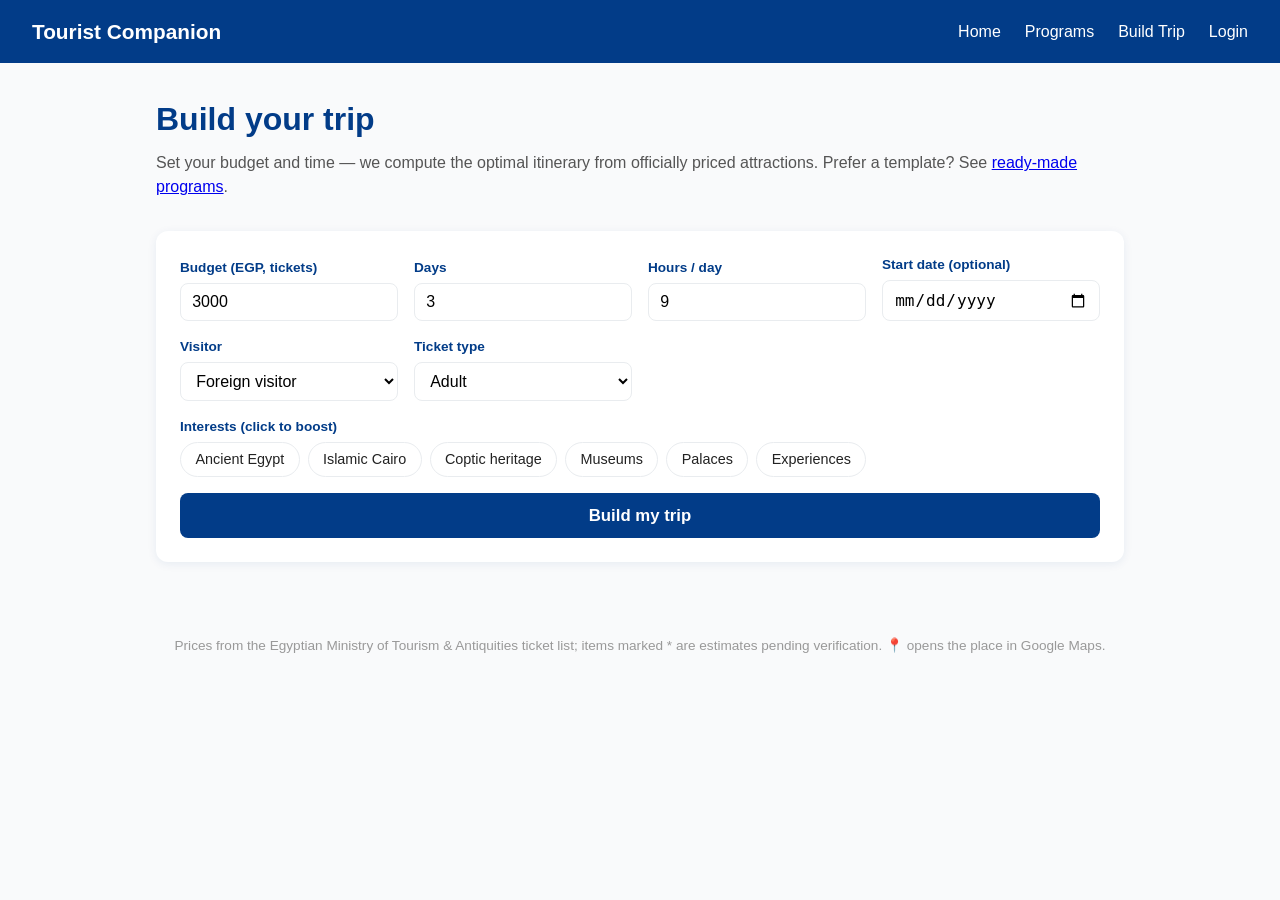
==== website/Gradtouristcompanion/build.html @ 1f7d95cb "Add maps links, lock/remove, dates, export, sharing, currency Planner: lock must-sees and exclude pl" ====
<!DOCTYPE html>
<html lang="en">
<head>
  <meta charset="UTF-8" />
  <meta name="viewport" content="width=device-width, initial-scale=1.0" />
  <title>Build Your Trip — Tourist Companion</title>
  <link rel="icon" href="favicon.png" />
  <link rel="stylesheet" href="css/app.css" />
</head>
<body>
  <header class="app-header">
    <div class="logo">Tourist Companion</div>
    <nav id="nav"></nav>
  </header>

  <main>
    <h1>Build your trip</h1>
    <p class="subtitle">Set your budget and time — we compute the optimal itinerary
      from officially priced attractions. Prefer a template?
      See <a href="programs.html">ready-made programs</a>.</p>

    <form id="plan-form" class="card grid">
      <div>
        <label for="budget">Budget (EGP, tickets)</label>
        <input id="budget" type="number" min="1" value="3000" required />
      </div>
      <div>
        <label for="days">Days</label>
        <input id="days" type="number" min="1" max="14" value="3" required />
      </div>
      <div>
        <label for="hours">Hours / day</label>
        <input id="hours" type="number" min="2" max="16" step="0.5" value="9" required />
      </div>
      <div>
        <label for="start-date">Start date (optional)</label>
        <input id="start-date" type="date" />
      </div>
      <div>
        <label for="tier">Visitor</label>
        <select id="tier">
          <option value="foreign">Foreign visitor</option>
          <option value="egyptian">Egyptian</option>
        </select>
      </div>
      <div>
        <label for="student">Ticket type</label>
        <select id="student">
          <option value="">Adult</option>
          <option value="1">Student</option>
        </select>
      </div>
      <div style="grid-column: 1 / -1;">
        <label>Interests (click to boost)</label>
        <div class="chips" id="chips">
          <span class="chip" data-cat="ancient">Ancient Egypt</span>
          <span class="chip" data-cat="islamic">Islamic Cairo</span>
          <span class="chip" data-cat="coptic">Coptic heritage</span>
          <span class="chip" data-cat="museum">Museums</span>
          <span class="chip" data-cat="palace">Palaces</span>
          <span class="chip" data-cat="experience">Experiences</span>
        </div>
      </div>
      <button type="submit" class="btn full">Build my trip</button>
    </form>

    <div class="constraint-chips" id="constraints"></div>
    <div id="status"></div>
    <div id="result"></div>
  </main>

  <footer class="app-footer">Prices from the Egyptian Ministry of Tourism &amp; Antiquities
    ticket list; items marked * are estimates pending verification.
    📍 opens the place in Google Maps.</footer>

  <script src="js/auth.js"></script>
  <script src="js/itinerary.js"></script>
  <script>
    let me = null;
    let lastPlan = null;
    let lastParams = null;
    let presetCities = null;
    let presetName = null;
    const lockedIds = new Set();
    const excluded = new Map();  // id -> display name

    const $ = id => document.getElementById(id);

    renderAuthNav('nav').then(u => { me = u; });

    $('chips').addEventListener('click', e => {
      if (e.target.classList.contains('chip')) e.target.classList.toggle('on');
    });

    // deep link support: build.html?preset=<id> (from Programs / homepage)
    (async () => {
      const wanted = new URLSearchParams(location.search).get('preset');
      if (!wanted) return;
      const presets = await (await fetch('/api/presets')).json();
      const preset = presets.find(p => p.id === wanted);
      if (!preset) return;
      const p = preset.params;
      presetCities = p.cities || null;
      presetName = preset.name;
      $('budget').value = p.budget;
      $('days').value = p.days;
      $('hours').value = p.hours_per_day;
      $('tier').value = p.tier;
      $('student').value = p.student ? '1' : '';
      document.querySelectorAll('#chips .chip').forEach(c =>
        c.classList.toggle('on', !!(p.preferences && p.preferences[c.dataset.cat])));
      buildTrip();
    })();

    // --- planning ----------------------------------------------------------
    $('plan-form').addEventListener('submit', e => { e.preventDefault(); buildTrip(); });

    async function buildTrip() {
      const status = $('status');
      status.className = '';
      status.textContent = 'Computing your optimal itinerary…';

      const preferences = {};
      document.querySelectorAll('#chips .chip.on').forEach(c => preferences[c.dataset.cat] = 2);

      lastParams = {
        budget: +$('budget').value,
        days: +$('days').value,
        hours_per_day: +$('hours').value,
        tier: $('tier').value,
        student: !!$('student').value,
        preferences: Object.keys(preferences).length ? preferences : null,
        cities: presetCities,
        locked: lockedIds.size ? [...lockedIds] : null,
        excluded: excluded.size ? [...excluded.keys()] : null,
        start_date: $('start-date').value || null,
      };

      try {
        const res = await fetch('/api/plan', {
          method: 'POST',
          headers: { 'Content-Type': 'application/json' },
          body: JSON.stringify(lastParams),
        });
        if (!res.ok) {
          const err = await res.json().catch(() => ({}));
          throw new Error(typeof err.detail === 'string' ? err.detail
            : `Request failed (${res.status})`);
        }
        lastPlan = await res.json();
        render();
        status.textContent = '';
      } catch (err) {
        status.className = 'error';
        status.textContent = err.message;
      }
    }

    function render() {
      const plan = lastPlan;
      const saveUi = me
        ? '<button class="btn secondary" onclick="saveTrip()">Save this trip</button>'
        : '<a href="Login.html" style="color:#fff;text-decoration:underline;">Log in to save</a>';
      $('result').innerHTML = `
        <div class="summary">
          <div><b>${plan.total_places}</b> places</div>
          <div><b><span data-egp="${plan.total_cost}">${Currency.fmt(plan.total_cost)}</span></b>
            of <span data-egp="${plan.params.budget}">${Currency.fmt(plan.params.budget)}</span> budget</div>
          <div><b>${plan.days.length}</b> day${plan.days.length > 1 ? 's' : ''}</div>
          <span class="spacer"></span>${saveUi}
        </div>
        <div class="toolbar no-print">
          <button class="btn secondary" onclick="window.print()">Print / PDF</button>
          <button class="btn secondary" onclick="downloadIcs(lastPlan, presetName || 'My Egypt Trip')">
            Add to calendar (.ics)</button>
          <label for="currency" style="margin:0 0 0 auto;">Currency</label>
          <select id="currency">
            <option>EGP</option><option>USD</option><option>EUR</option><option>GBP</option>
          </select>
        </div>
        <div id="days-container"></div>`;
      renderItinerary($('days-container'), plan,
        { interactive: { lockedIds, ns: 'TC' } });
      Currency.init($('currency'));
      renderConstraints();
    }

    function renderConstraints() {
      const bits = [];
      for (const id of lockedIds) {
        bits.push(`<span class="chip on" title="Click to unlock"
          onclick="TC.toggleLock('${id}')">🔒 ${escapeHtml(stopName(id))}</span>`);
      }
      for (const [id, name] of excluded) {
        bits.push(`<span class="chip removed" title="Click to bring back"
          onclick="TC.restore('${id}')">✕ ${escapeHtml(name)}</span>`);
      }
      if (bits.length) {
        bits.push('<a href="#" onclick="TC.reset();return false;">reset all</a>');
      }
      $('constraints').innerHTML = bits.join(' ');
    }

    function stopName(id) {
      for (const d of lastPlan?.days || []) {
        const s = d.stops.find(s => s.id === id);
        if (s) return s.name;
      }
      return id;
    }

    // namespace used by the shared renderer's buttons
    const TC = {
      toggleLock(id) {
        lockedIds.has(id) ? lockedIds.delete(id) : lockedIds.add(id);
        renderItinerary($('days-container'), lastPlan,
          { interactive: { lockedIds, ns: 'TC' } });
        renderConstraints();
      },
      removeStop(id) {
        excluded.set(id, stopName(id));
        lockedIds.delete(id);
        buildTrip();
      },
      restore(id) {
        excluded.delete(id);
        buildTrip();
      },
      reset() {
        excluded.clear();
        lockedIds.clear();
        buildTrip();
      },
    };

    // --- saving ------------------------------------------------------------
    async function saveTrip() {
      if (!lastPlan) return;
      const defaultName = presetName || `${lastParams.days}-day trip (${lastParams.budget} EGP)`;
      const name = prompt('Name this trip:', defaultName);
      if (!name) return;
      const status = $('status');
      try {
        const res = await fetch('/api/trips', {
          method: 'POST',
          headers: { 'Content-Type': 'application/json' },
          body: JSON.stringify({ name, params: lastParams, plan: lastPlan }),
        });
        if (!res.ok) throw new Error('Could not save (are you still logged in?)');
        status.className = 'ok';
        status.innerHTML = 'Trip saved — see <a href="mytrips.html">My Trips</a>.';
      } catch (err) {
        status.className = 'error';
        status.textContent = err.message;
      }
    }
  </script>
</body>
</html>
---- website/Gradtouristcompanion/css/app.css ----
/* Shared styles for the app pages (build, login, my trips). */

:root {
  --color-blue: #023c88;
  --color-accent: #00b3d6;
  --color-gray-light: #f9fafb;
  --color-gray-dark: #e9ecef;
}
* { margin: 0; padding: 0; box-sizing: border-box; }
body {
  font-family: 'Lato', 'Segoe UI', sans-serif;
  background: var(--color-gray-light);
  color: #222;
  line-height: 1.5;
}
header.app-header {
  background: var(--color-blue);
  color: #fff;
  padding: 1rem 2rem;
  display: flex;
  justify-content: space-between;
  align-items: center;
  flex-wrap: wrap;
  gap: .5rem;
}
header.app-header .logo { font-size: 1.3rem; font-weight: 700; }
header.app-header a { color: #fff; text-decoration: none; margin-left: 1.5rem; }
header.app-header a:hover { color: var(--color-accent); }
header.app-header .user { color: var(--color-accent); font-weight: 700; margin-left: 1.5rem; }
main { max-width: 1000px; margin: 2rem auto; padding: 0 1rem; }
h1 { color: var(--color-blue); margin-bottom: .5rem; }
.subtitle { color: #555; margin-bottom: 2rem; }

.card {
  background: #fff;
  border-radius: 12px;
  padding: 1.5rem;
  box-shadow: 0 2px 10px rgba(2, 60, 136, .08);
}
form.grid {
  display: grid;
  grid-template-columns: repeat(auto-fit, minmax(180px, 1fr));
  gap: 1rem;
  align-items: end;
}
label { font-weight: 700; font-size: .85rem; color: var(--color-blue); display: block; margin-bottom: .3rem; }
input, select {
  width: 100%;
  padding: .55rem .7rem;
  border: 1px solid var(--color-gray-dark);
  border-radius: 8px;
  font-size: 1rem;
  background: #fff;
}
.btn {
  background: var(--color-blue);
  color: #fff;
  border: 0;
  border-radius: 8px;
  padding: .8rem 1.4rem;
  font-size: 1.05rem;
  font-weight: 700;
  cursor: pointer;
}
.btn:hover { background: var(--color-accent); }
.btn.secondary { background: #fff; color: var(--color-blue); border: 2px solid var(--color-blue); }
.btn.secondary:hover { border-color: var(--color-accent); color: var(--color-accent); background: #fff; }
.btn.danger { background: #fff; color: #b00020; border: 1px solid #b00020; padding: .4rem .9rem; font-size: .9rem; }
.btn.full { grid-column: 1 / -1; width: 100%; }

.chips { display: flex; flex-wrap: wrap; gap: .5rem; }
.chip {
  border: 1px solid var(--color-gray-dark);
  border-radius: 999px;
  padding: .35rem .9rem;
  cursor: pointer;
  user-select: none;
  font-size: .9rem;
  background: #fff;
  transition: all .15s;
}
.chip.on { background: var(--color-accent); border-color: var(--color-accent); color: #fff; }

.presets { display: grid; grid-template-columns: repeat(auto-fill, minmax(150px, 1fr)); gap: .8rem; margin-bottom: 2rem; }
.preset {
  background: #fff;
  border: 2px solid transparent;
  border-radius: 12px;
  overflow: hidden;
  cursor: pointer;
  box-shadow: 0 2px 10px rgba(2, 60, 136, .08);
  transition: border-color .15s;
}
.preset:hover, .preset.on { border-color: var(--color-accent); }
.preset img { width: 100%; height: 80px; object-fit: cover; display: block; }
.preset .p-name { font-weight: 700; font-size: .85rem; color: var(--color-blue); padding: .5rem .6rem .1rem; }
.preset .p-desc { font-size: .72rem; color: #777; padding: 0 .6rem .6rem; }

#status { margin: 1.2rem 0; color: #555; }
#status.error { color: #b00020; font-weight: 700; }
#status.ok { color: #0a7a2f; font-weight: 700; }

.summary {
  background: var(--color-blue);
  color: #fff;
  border-radius: 12px;
  padding: 1rem 1.5rem;
  margin: 1.5rem 0;
  display: flex;
  gap: 2.5rem;
  flex-wrap: wrap;
  align-items: center;
}
.summary b { display: block; font-size: 1.4rem; }
.summary .spacer { flex: 1; }

.day {
  background: #fff;
  border-radius: 12px;
  box-shadow: 0 2px 10px rgba(2, 60, 136, .08);
  margin-bottom: 1.2rem;
  overflow: hidden;
}
.day-head {
  background: var(--color-gray-dark);
  padding: .7rem 1.2rem;
  font-weight: 700;
  color: var(--color-blue);
  display: flex;
  justify-content: space-between;
  flex-wrap: wrap;
}
.stop {
  display: flex;
  gap: 1rem;
  padding: .7rem 1.2rem;
  border-top: 1px solid var(--color-gray-light);
  align-items: baseline;
}
.stop .time { color: var(--color-accent); font-weight: 700; white-space: nowrap; min-width: 7.5rem; }
.stop .name { flex: 1; }
.stop .meta { color: #777; font-size: .85rem; }
.stop .price { font-weight: 700; white-space: nowrap; }
.warn { color: #b06000; font-size: .85rem; }

.trip-row {
  display: flex;
  gap: 1rem;
  align-items: center;
  padding: 1rem 1.5rem;
  background: #fff;
  border-radius: 12px;
  box-shadow: 0 2px 10px rgba(2, 60, 136, .08);
  margin-bottom: .8rem;
  flex-wrap: wrap;
}
.trip-row .t-name { font-weight: 700; color: var(--color-blue); flex: 1; min-width: 150px; }
.trip-row .t-meta { color: #777; font-size: .9rem; }

.auth-card { max-width: 420px; margin: 3rem auto; }
.tabs { display: flex; margin-bottom: 1.2rem; border-bottom: 2px solid var(--color-gray-dark); }
.tab {
  flex: 1;
  text-align: center;
  padding: .7rem;
  font-weight: 700;
  color: #777;
  cursor: pointer;
  border-bottom: 3px solid transparent;
  margin-bottom: -2px;
}
.tab.on { color: var(--color-blue); border-bottom-color: var(--color-accent); }
.field { margin-bottom: 1rem; }

footer.app-footer { text-align: center; color: #999; padding: 2rem; font-size: .85rem; }

/* --- itinerary extras (maps links, lock/remove, toolbar) --- */
.map-link { text-decoration: none; font-size: .85rem; margin-left: .2rem; }
.day-link { color: var(--color-accent); font-weight: 700; text-decoration: none; margin-left: .6rem; font-size: .9rem; }
.day-link:hover { text-decoration: underline; }
.stop-actions { display: flex; gap: .3rem; align-items: center; }
.icon-btn {
  border: 1px solid var(--color-gray-dark);
  background: #fff;
  border-radius: 6px;
  padding: .15rem .45rem;
  cursor: pointer;
  font-size: .85rem;
  line-height: 1.4;
}
.icon-btn:hover { border-color: var(--color-accent); }
.icon-btn.on { background: var(--color-accent); border-color: var(--color-accent); }

.toolbar {
  display: flex;
  gap: .6rem;
  align-items: center;
  flex-wrap: wrap;
  margin: 1rem 0;
}
.toolbar .btn { padding: .5rem 1rem; font-size: .95rem; }
.toolbar select {
  width: auto;
  padding: .45rem .6rem;
  font-size: .95rem;
}
.constraint-chips { display: flex; gap: .4rem; flex-wrap: wrap; margin: .6rem 0; }
.constraint-chips .chip { cursor: pointer; }
.constraint-chips .chip.removed { text-decoration: line-through; color: #999; }

/* --- programs page --- */
.programs { display: grid; grid-template-columns: repeat(auto-fill, minmax(260px, 1fr)); gap: 1.2rem; }
.program-card {
  background: #fff;
  border-radius: 12px;
  overflow: hidden;
  box-shadow: 0 2px 10px rgba(2, 60, 136, .08);
  display: flex;
  flex-direction: column;
}
.program-card img { width: 100%; height: 150px; object-fit: cover; }
.program-card .p-body { padding: 1rem 1.2rem 1.2rem; display: flex; flex-direction: column; gap: .5rem; flex: 1; }
.program-card h3 { color: var(--color-blue); }
.program-card .p-desc { color: #666; font-size: .9rem; flex: 1; }
.program-card .p-meta { color: #999; font-size: .82rem; }
.program-card .btn { align-self: flex-start; }

/* --- print (Save as PDF) --- */
@media print {
  header.app-header, footer.app-footer, form, .toolbar, .presets, .programs,
  #status, .stop-actions, .map-link, .day-link, .constraint-chips,
  .trip-row .btn, .no-print { display: none !important; }
  body { background: #fff; }
  main { max-width: none; margin: 0; }
  .card, .day, .summary { box-shadow: none; border: 1px solid #ccc; break-inside: avoid; }
  .summary { color: #000; background: #fff; }
  .stop .time { color: #000; }
}
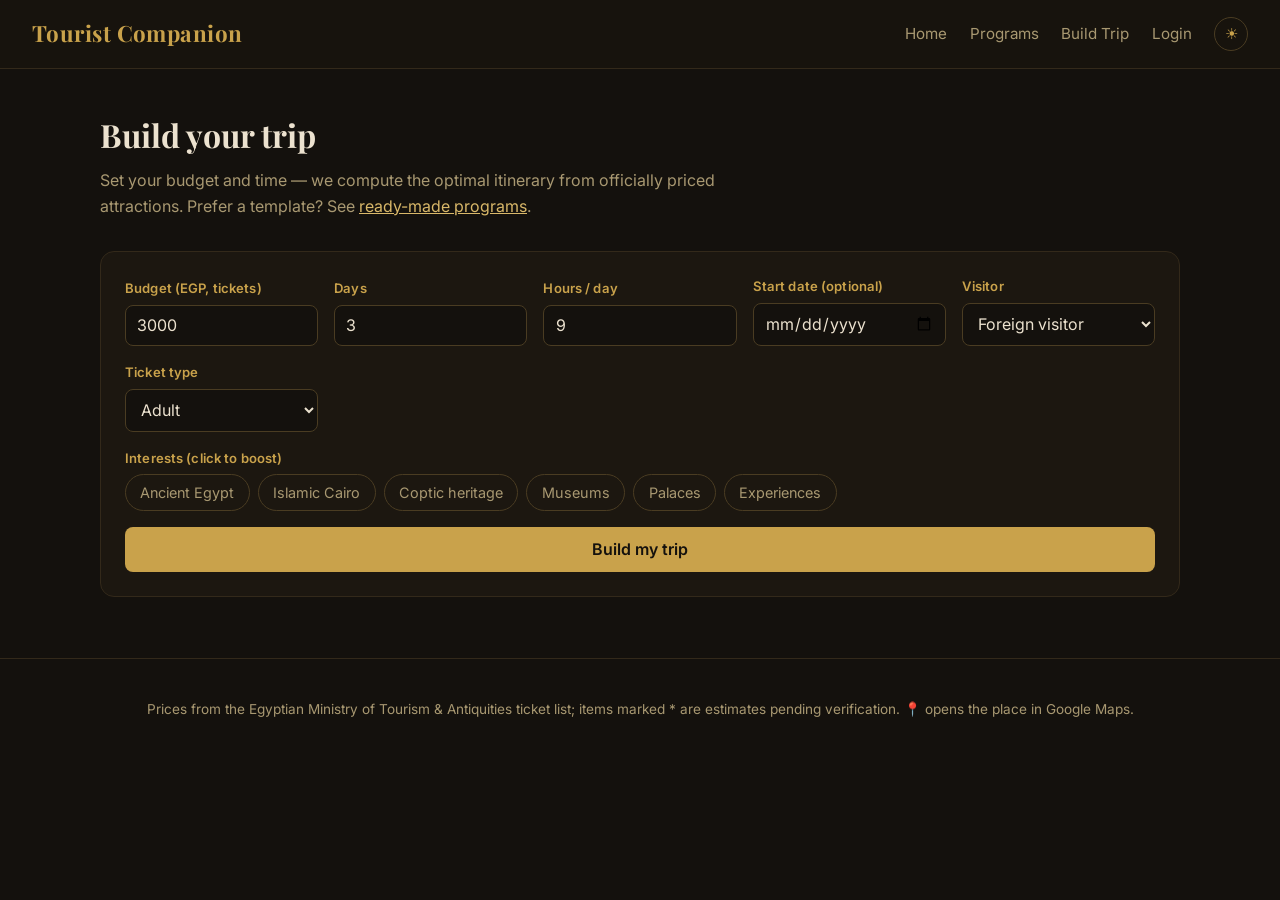
==== commit a960375d: "Redesign website: luxury dark/gold theme with light toggle Token-driven design system (css/app.css) " ====
--- a/website/Gradtouristcompanion/build.html
+++ b/website/Gradtouristcompanion/build.html
@@ -5,6 +5,7 @@
   <meta name="viewport" content="width=device-width, initial-scale=1.0" />
   <title>Build Your Trip — Tourist Companion</title>
   <link rel="icon" href="favicon.png" />
+  <script src="js/theme.js"></script>
   <link rel="stylesheet" href="css/app.css" />
 </head>
 <body>
--- a/website/Gradtouristcompanion/css/app.css
+++ b/website/Gradtouristcompanion/css/app.css
@@ -1,41 +1,104 @@
-/* Shared styles for the app pages (build, login, my trips). */
+/* Tourist Companion — design system (Luxury theme).
+   Dark is the default; [data-theme="light"] overrides the tokens.
+   Every colour is a token so the two themes share one set of components. */
+
+@import url('https://fonts.googleapis.com/css2?family=Inter:wght@400;500;600;700&family=Playfair+Display:wght@500;600;700&display=swap');
 
 :root {
-  --color-blue: #023c88;
-  --color-accent: #00b3d6;
-  --color-gray-light: #f9fafb;
-  --color-gray-dark: #e9ecef;
-}
+  --bg: #14110d;
+  --surface: #1c1710;
+  --surface-2: #211a10;
+  --header-bg: #17130d;
+  --border: #33291a;
+  --border-strong: #4a3c22;
+  --text: #ece2cf;
+  --text-muted: #a89871;
+  --gold: #c9a24b;
+  --gold-strong: #d9b869;
+  --on-gold: #14110d;
+  --danger: #d98a6a;
+  --ok: #8fbf7f;
+  --shadow: 0 6px 24px rgba(0, 0, 0, .35);
+
+  --font-head: 'Playfair Display', Georgia, serif;
+  --font-body: 'Inter', 'Segoe UI', system-ui, sans-serif;
+  --radius: 8px;
+  --radius-lg: 14px;
+  --maxw: 1120px;
+}
+
+:root[data-theme="light"] {
+  --bg: #faf6ec;
+  --surface: #ffffff;
+  --surface-2: #f4ecd8;
+  --header-bg: #fbf7ee;
+  --border: #e7dcc2;
+  --border-strong: #d8c9a3;
+  --text: #2a2114;
+  --text-muted: #8a7a55;
+  --gold: #b8862f;
+  --gold-strong: #9c6f1e;
+  --on-gold: #ffffff;
+  --danger: #b0431f;
+  --ok: #3b7d2f;
+  --shadow: 0 6px 20px rgba(120, 90, 30, .12);
+}
+
 * { margin: 0; padding: 0; box-sizing: border-box; }
+
 body {
-  font-family: 'Lato', 'Segoe UI', sans-serif;
-  background: var(--color-gray-light);
-  color: #222;
-  line-height: 1.5;
-}
+  font-family: var(--font-body);
+  background: var(--bg);
+  color: var(--text);
+  line-height: 1.6;
+  -webkit-font-smoothing: antialiased;
+}
+
+h1, h2, h3, .logo { font-family: var(--font-head); font-weight: 700; }
+a { color: var(--gold-strong); }
+
+/* --- header / nav --- */
 header.app-header {
-  background: var(--color-blue);
-  color: #fff;
+  background: var(--header-bg);
+  border-bottom: 1px solid var(--border);
   padding: 1rem 2rem;
   display: flex;
   justify-content: space-between;
   align-items: center;
   flex-wrap: wrap;
-  gap: .5rem;
-}
-header.app-header .logo { font-size: 1.3rem; font-weight: 700; }
-header.app-header a { color: #fff; text-decoration: none; margin-left: 1.5rem; }
-header.app-header a:hover { color: var(--color-accent); }
-header.app-header .user { color: var(--color-accent); font-weight: 700; margin-left: 1.5rem; }
-main { max-width: 1000px; margin: 2rem auto; padding: 0 1rem; }
-h1 { color: var(--color-blue); margin-bottom: .5rem; }
-.subtitle { color: #555; margin-bottom: 2rem; }
-
+  gap: .6rem;
+  position: sticky;
+  top: 0;
+  z-index: 50;
+}
+header.app-header .logo { font-size: 1.4rem; color: var(--gold); letter-spacing: .02em; }
+header.app-header nav { display: flex; align-items: center; gap: 1.4rem; flex-wrap: wrap; }
+header.app-header a { color: var(--text-muted); text-decoration: none; font-size: .95rem; font-family: var(--font-body); }
+header.app-header a:hover { color: var(--gold); }
+header.app-header .user { color: var(--gold); font-weight: 600; }
+
+.theme-toggle {
+  background: transparent;
+  border: 1px solid var(--border-strong);
+  color: var(--gold);
+  width: 34px; height: 34px;
+  border-radius: 50%;
+  cursor: pointer;
+  font-size: 15px;
+  line-height: 1;
+}
+.theme-toggle:hover { border-color: var(--gold); }
+
+main { max-width: var(--maxw); margin: 2.5rem auto; padding: 0 1.25rem; }
+h1 { font-size: 2rem; margin-bottom: .5rem; color: var(--text); }
+.subtitle { color: var(--text-muted); margin-bottom: 2rem; max-width: 640px; }
+
+/* --- cards / forms --- */
 .card {
-  background: #fff;
-  border-radius: 12px;
+  background: var(--surface);
+  border: 1px solid var(--border);
+  border-radius: var(--radius-lg);
   padding: 1.5rem;
-  box-shadow: 0 2px 10px rgba(2, 60, 136, .08);
 }
 form.grid {
   display: grid;
@@ -43,196 +106,244 @@
   gap: 1rem;
   align-items: end;
 }
-label { font-weight: 700; font-size: .85rem; color: var(--color-blue); display: block; margin-bottom: .3rem; }
+label { font-weight: 600; font-size: .82rem; color: var(--gold); display: block; margin-bottom: .35rem; letter-spacing: .01em; }
 input, select {
   width: 100%;
-  padding: .55rem .7rem;
-  border: 1px solid var(--color-gray-dark);
-  border-radius: 8px;
+  padding: .6rem .7rem;
+  border: 1px solid var(--border-strong);
+  border-radius: var(--radius);
   font-size: 1rem;
-  background: #fff;
-}
+  background: var(--bg);
+  color: var(--text);
+  font-family: var(--font-body);
+}
+input:focus, select:focus { outline: none; border-color: var(--gold); }
+input::placeholder { color: var(--text-muted); }
+
+/* --- buttons --- */
 .btn {
-  background: var(--color-blue);
-  color: #fff;
+  background: var(--gold);
+  color: var(--on-gold);
   border: 0;
-  border-radius: 8px;
+  border-radius: var(--radius);
   padding: .8rem 1.4rem;
-  font-size: 1.05rem;
-  font-weight: 700;
-  cursor: pointer;
-}
-.btn:hover { background: var(--color-accent); }
-.btn.secondary { background: #fff; color: var(--color-blue); border: 2px solid var(--color-blue); }
-.btn.secondary:hover { border-color: var(--color-accent); color: var(--color-accent); background: #fff; }
-.btn.danger { background: #fff; color: #b00020; border: 1px solid #b00020; padding: .4rem .9rem; font-size: .9rem; }
+  font-size: 1rem;
+  font-weight: 600;
+  cursor: pointer;
+  font-family: var(--font-body);
+  transition: background .15s;
+}
+.btn:hover { background: var(--gold-strong); }
+.btn.secondary { background: transparent; color: var(--gold); border: 1px solid var(--gold); }
+.btn.secondary:hover { background: transparent; border-color: var(--gold-strong); color: var(--gold-strong); }
+.btn.danger { background: transparent; color: var(--danger); border: 1px solid var(--danger); padding: .4rem .9rem; font-size: .9rem; }
+.btn.danger:hover { background: transparent; }
 .btn.full { grid-column: 1 / -1; width: 100%; }
 
+/* --- interest / constraint chips --- */
 .chips { display: flex; flex-wrap: wrap; gap: .5rem; }
 .chip {
-  border: 1px solid var(--color-gray-dark);
+  border: 1px solid var(--border-strong);
   border-radius: 999px;
   padding: .35rem .9rem;
   cursor: pointer;
   user-select: none;
   font-size: .9rem;
-  background: #fff;
+  background: var(--surface);
+  color: var(--text-muted);
   transition: all .15s;
 }
-.chip.on { background: var(--color-accent); border-color: var(--color-accent); color: #fff; }
-
-.presets { display: grid; grid-template-columns: repeat(auto-fill, minmax(150px, 1fr)); gap: .8rem; margin-bottom: 2rem; }
-.preset {
-  background: #fff;
-  border: 2px solid transparent;
-  border-radius: 12px;
-  overflow: hidden;
-  cursor: pointer;
-  box-shadow: 0 2px 10px rgba(2, 60, 136, .08);
-  transition: border-color .15s;
-}
-.preset:hover, .preset.on { border-color: var(--color-accent); }
-.preset img { width: 100%; height: 80px; object-fit: cover; display: block; }
-.preset .p-name { font-weight: 700; font-size: .85rem; color: var(--color-blue); padding: .5rem .6rem .1rem; }
-.preset .p-desc { font-size: .72rem; color: #777; padding: 0 .6rem .6rem; }
-
-#status { margin: 1.2rem 0; color: #555; }
-#status.error { color: #b00020; font-weight: 700; }
-#status.ok { color: #0a7a2f; font-weight: 700; }
-
+.chip.on { background: var(--gold); border-color: var(--gold); color: var(--on-gold); }
+.constraint-chips { display: flex; gap: .4rem; flex-wrap: wrap; margin: .8rem 0; align-items: center; }
+.constraint-chips .chip.removed { text-decoration: line-through; color: var(--text-muted); }
+
+/* --- status --- */
+#status { margin: 1.2rem 0; color: var(--text-muted); }
+#status.error { color: var(--danger); font-weight: 600; }
+#status.ok { color: var(--ok); font-weight: 600; }
+
+/* --- summary + toolbar --- */
 .summary {
-  background: var(--color-blue);
-  color: #fff;
-  border-radius: 12px;
-  padding: 1rem 1.5rem;
+  background: var(--surface-2);
+  border: 1px solid var(--border);
+  color: var(--text);
+  border-radius: var(--radius-lg);
+  padding: 1.1rem 1.5rem;
   margin: 1.5rem 0;
   display: flex;
   gap: 2.5rem;
   flex-wrap: wrap;
   align-items: center;
 }
-.summary b { display: block; font-size: 1.4rem; }
+.summary b { display: block; font-size: 1.5rem; color: var(--gold); font-family: var(--font-head); }
 .summary .spacer { flex: 1; }
-
+.toolbar { display: flex; gap: .6rem; align-items: center; flex-wrap: wrap; margin: 1rem 0; }
+.toolbar .btn { padding: .55rem 1.1rem; font-size: .95rem; }
+.toolbar select { width: auto; padding: .5rem .7rem; font-size: .95rem; }
+
+/* --- itinerary day cards --- */
 .day {
-  background: #fff;
-  border-radius: 12px;
-  box-shadow: 0 2px 10px rgba(2, 60, 136, .08);
+  background: var(--surface);
+  border: 1px solid var(--border);
+  border-radius: var(--radius-lg);
   margin-bottom: 1.2rem;
   overflow: hidden;
 }
 .day-head {
-  background: var(--color-gray-dark);
-  padding: .7rem 1.2rem;
-  font-weight: 700;
-  color: var(--color-blue);
+  background: var(--surface-2);
+  padding: .8rem 1.3rem;
+  font-weight: 600;
+  color: var(--gold);
   display: flex;
   justify-content: space-between;
   flex-wrap: wrap;
+  gap: .4rem;
+  border-bottom: 1px solid var(--border);
 }
 .stop {
   display: flex;
   gap: 1rem;
-  padding: .7rem 1.2rem;
-  border-top: 1px solid var(--color-gray-light);
+  padding: .8rem 1.3rem;
+  border-top: 1px solid var(--border);
   align-items: baseline;
 }
-.stop .time { color: var(--color-accent); font-weight: 700; white-space: nowrap; min-width: 7.5rem; }
+.stop:first-child { border-top: 0; }
+.stop .time { color: var(--gold); font-weight: 600; white-space: nowrap; min-width: 7.5rem; }
 .stop .name { flex: 1; }
-.stop .meta { color: #777; font-size: .85rem; }
-.stop .price { font-weight: 700; white-space: nowrap; }
-.warn { color: #b06000; font-size: .85rem; }
-
+.stop .meta { color: var(--text-muted); font-size: .85rem; }
+.stop .price { font-weight: 600; white-space: nowrap; }
+.warn { color: var(--danger); font-size: .85rem; }
+.map-link { text-decoration: none; font-size: .85rem; margin-left: .2rem; }
+.day-link { color: var(--gold); font-weight: 600; text-decoration: none; margin-left: .6rem; font-size: .9rem; }
+.day-link:hover { text-decoration: underline; }
+.stop-actions { display: flex; gap: .3rem; align-items: center; }
+.icon-btn {
+  border: 1px solid var(--border-strong);
+  background: var(--surface);
+  color: var(--text);
+  border-radius: 6px;
+  padding: .15rem .45rem;
+  cursor: pointer;
+  font-size: .85rem;
+}
+.icon-btn:hover { border-color: var(--gold); }
+.icon-btn.on { background: var(--gold); border-color: var(--gold); color: var(--on-gold); }
+
+/* --- programs --- */
+.programs { display: grid; grid-template-columns: repeat(auto-fill, minmax(260px, 1fr)); gap: 1.4rem; }
+.program-card {
+  background: var(--surface);
+  border: 1px solid var(--border);
+  border-radius: var(--radius-lg);
+  overflow: hidden;
+  display: flex;
+  flex-direction: column;
+}
+.program-card img { width: 100%; height: 160px; object-fit: cover; }
+.program-card .p-body { padding: 1.1rem 1.3rem 1.3rem; display: flex; flex-direction: column; gap: .5rem; flex: 1; }
+.program-card h3 { color: var(--gold); font-size: 1.2rem; }
+.program-card .p-desc { color: var(--text-muted); font-size: .9rem; flex: 1; }
+.program-card .p-meta { color: var(--text-muted); font-size: .82rem; }
+.program-card .btn { align-self: flex-start; }
+
+/* --- trip rows --- */
 .trip-row {
   display: flex;
   gap: 1rem;
   align-items: center;
   padding: 1rem 1.5rem;
-  background: #fff;
-  border-radius: 12px;
-  box-shadow: 0 2px 10px rgba(2, 60, 136, .08);
+  background: var(--surface);
+  border: 1px solid var(--border);
+  border-radius: var(--radius-lg);
   margin-bottom: .8rem;
   flex-wrap: wrap;
 }
-.trip-row .t-name { font-weight: 700; color: var(--color-blue); flex: 1; min-width: 150px; }
-.trip-row .t-meta { color: #777; font-size: .9rem; }
-
+.trip-row .t-name { font-weight: 600; color: var(--gold); flex: 1; min-width: 150px; font-family: var(--font-head); }
+.trip-row .t-meta { color: var(--text-muted); font-size: .9rem; }
+
+/* --- auth --- */
 .auth-card { max-width: 420px; margin: 3rem auto; }
-.tabs { display: flex; margin-bottom: 1.2rem; border-bottom: 2px solid var(--color-gray-dark); }
+.tabs { display: flex; margin-bottom: 1.2rem; border-bottom: 1px solid var(--border); }
 .tab {
   flex: 1;
   text-align: center;
   padding: .7rem;
-  font-weight: 700;
-  color: #777;
-  cursor: pointer;
-  border-bottom: 3px solid transparent;
-  margin-bottom: -2px;
-}
-.tab.on { color: var(--color-blue); border-bottom-color: var(--color-accent); }
+  font-weight: 600;
+  color: var(--text-muted);
+  cursor: pointer;
+  border-bottom: 2px solid transparent;
+  margin-bottom: -1px;
+}
+.tab.on { color: var(--gold); border-bottom-color: var(--gold); }
 .field { margin-bottom: 1rem; }
 
-footer.app-footer { text-align: center; color: #999; padding: 2rem; font-size: .85rem; }
-
-/* --- itinerary extras (maps links, lock/remove, toolbar) --- */
-.map-link { text-decoration: none; font-size: .85rem; margin-left: .2rem; }
-.day-link { color: var(--color-accent); font-weight: 700; text-decoration: none; margin-left: .6rem; font-size: .9rem; }
-.day-link:hover { text-decoration: underline; }
-.stop-actions { display: flex; gap: .3rem; align-items: center; }
-.icon-btn {
-  border: 1px solid var(--color-gray-dark);
-  background: #fff;
-  border-radius: 6px;
-  padding: .15rem .45rem;
-  cursor: pointer;
+footer.app-footer {
+  text-align: center;
+  color: var(--text-muted);
+  padding: 2.5rem 1.25rem;
   font-size: .85rem;
-  line-height: 1.4;
-}
-.icon-btn:hover { border-color: var(--color-accent); }
-.icon-btn.on { background: var(--color-accent); border-color: var(--color-accent); }
-
-.toolbar {
-  display: flex;
-  gap: .6rem;
-  align-items: center;
-  flex-wrap: wrap;
-  margin: 1rem 0;
-}
-.toolbar .btn { padding: .5rem 1rem; font-size: .95rem; }
-.toolbar select {
-  width: auto;
-  padding: .45rem .6rem;
-  font-size: .95rem;
-}
-.constraint-chips { display: flex; gap: .4rem; flex-wrap: wrap; margin: .6rem 0; }
-.constraint-chips .chip { cursor: pointer; }
-.constraint-chips .chip.removed { text-decoration: line-through; color: #999; }
-
-/* --- programs page --- */
-.programs { display: grid; grid-template-columns: repeat(auto-fill, minmax(260px, 1fr)); gap: 1.2rem; }
-.program-card {
-  background: #fff;
-  border-radius: 12px;
-  overflow: hidden;
-  box-shadow: 0 2px 10px rgba(2, 60, 136, .08);
-  display: flex;
-  flex-direction: column;
-}
-.program-card img { width: 100%; height: 150px; object-fit: cover; }
-.program-card .p-body { padding: 1rem 1.2rem 1.2rem; display: flex; flex-direction: column; gap: .5rem; flex: 1; }
-.program-card h3 { color: var(--color-blue); }
-.program-card .p-desc { color: #666; font-size: .9rem; flex: 1; }
-.program-card .p-meta { color: #999; font-size: .82rem; }
-.program-card .btn { align-self: flex-start; }
+  border-top: 1px solid var(--border);
+  margin-top: 3rem;
+}
+footer.app-footer a { color: var(--gold); }
+
+/* --- homepage --- */
+.hero {
+  position: relative;
+  padding: 6rem 2rem;
+  background: linear-gradient(rgba(15, 12, 8, .60), rgba(15, 12, 8, .82)),
+              url('../img/pyramids_of_giza.jpg') center / cover;
+  color: #f3e8cc;
+  text-align: left;
+}
+.hero .inner { max-width: var(--maxw); margin: 0 auto; }
+.hero .eyebrow { font-size: .8rem; letter-spacing: .2em; text-transform: uppercase; color: var(--gold); margin-bottom: 1rem; }
+.hero h1 { font-size: 3rem; line-height: 1.1; color: #f3e8cc; max-width: 640px; margin-bottom: 1rem; }
+.hero p { font-size: 1.15rem; color: #d8cba6; max-width: 520px; margin-bottom: 1.8rem; }
+.hero .btns { display: flex; gap: 1rem; flex-wrap: wrap; }
+.hero .btn.ghost { background: transparent; color: #f3e8cc; border: 1px solid rgba(243, 232, 204, .5); }
+
+.strip {
+  max-width: var(--maxw);
+  margin: 0 auto;
+  display: flex;
+  gap: 3rem;
+  padding: 1.6rem 1.25rem;
+  flex-wrap: wrap;
+  border-bottom: 1px solid var(--border);
+}
+.strip .stat b { display: block; font-size: 1.6rem; color: var(--gold); font-family: var(--font-head); }
+.strip .stat span { font-size: .85rem; color: var(--text-muted); }
+
+.home-section { max-width: var(--maxw); margin: 3rem auto; padding: 0 1.25rem; }
+.home-section h2 { font-size: 1.8rem; color: var(--text); margin-bottom: .3rem; }
+.home-section .sec-sub { color: var(--text-muted); margin-bottom: 1.8rem; }
+
+.steps { display: grid; grid-template-columns: repeat(auto-fit, minmax(220px, 1fr)); gap: 1.4rem; }
+.step { background: var(--surface); border: 1px solid var(--border); border-radius: var(--radius-lg); padding: 1.4rem; }
+.step .n { color: var(--gold); font-family: var(--font-head); font-size: 1.6rem; }
+.step h3 { color: var(--text); margin: .4rem 0; font-size: 1.15rem; }
+.step p { color: var(--text-muted); font-size: .92rem; }
+
+/* --- mobile nav --- */
+.nav-icon { display: none; background: transparent; border: 1px solid var(--border-strong); color: var(--gold); border-radius: 6px; padding: .3rem .5rem; cursor: pointer; font-size: 1.1rem; }
+@media (max-width: 760px) {
+  header.app-header { padding: .9rem 1.25rem; }
+  header.app-header nav { display: none; width: 100%; flex-direction: column; align-items: flex-start; gap: .9rem; padding-top: .6rem; }
+  header.app-header.open nav { display: flex; }
+  .nav-icon { display: block; }
+  .hero { padding: 4rem 1.25rem; }
+  .hero h1 { font-size: 2.2rem; }
+}
 
 /* --- print (Save as PDF) --- */
 @media print {
-  header.app-header, footer.app-footer, form, .toolbar, .presets, .programs,
-  #status, .stop-actions, .map-link, .day-link, .constraint-chips,
-  .trip-row .btn, .no-print { display: none !important; }
-  body { background: #fff; }
+  header.app-header, footer.app-footer, form, .toolbar, .programs, .hero,
+  .strip, .home-section, #status, .stop-actions, .map-link, .day-link,
+  .constraint-chips, .trip-row .btn, .nav-icon, .no-print { display: none !important; }
+  body { background: #fff; color: #000; }
   main { max-width: none; margin: 0; }
-  .card, .day, .summary { box-shadow: none; border: 1px solid #ccc; break-inside: avoid; }
-  .summary { color: #000; background: #fff; }
-  .stop .time { color: #000; }
-}
+  .card, .day, .summary { border: 1px solid #ccc; break-inside: avoid; }
+  .summary, .day-head { background: #fff; }
+  .summary b, .day-head, .stop .time, .stop .price, .program-card h3 { color: #000; }
+}
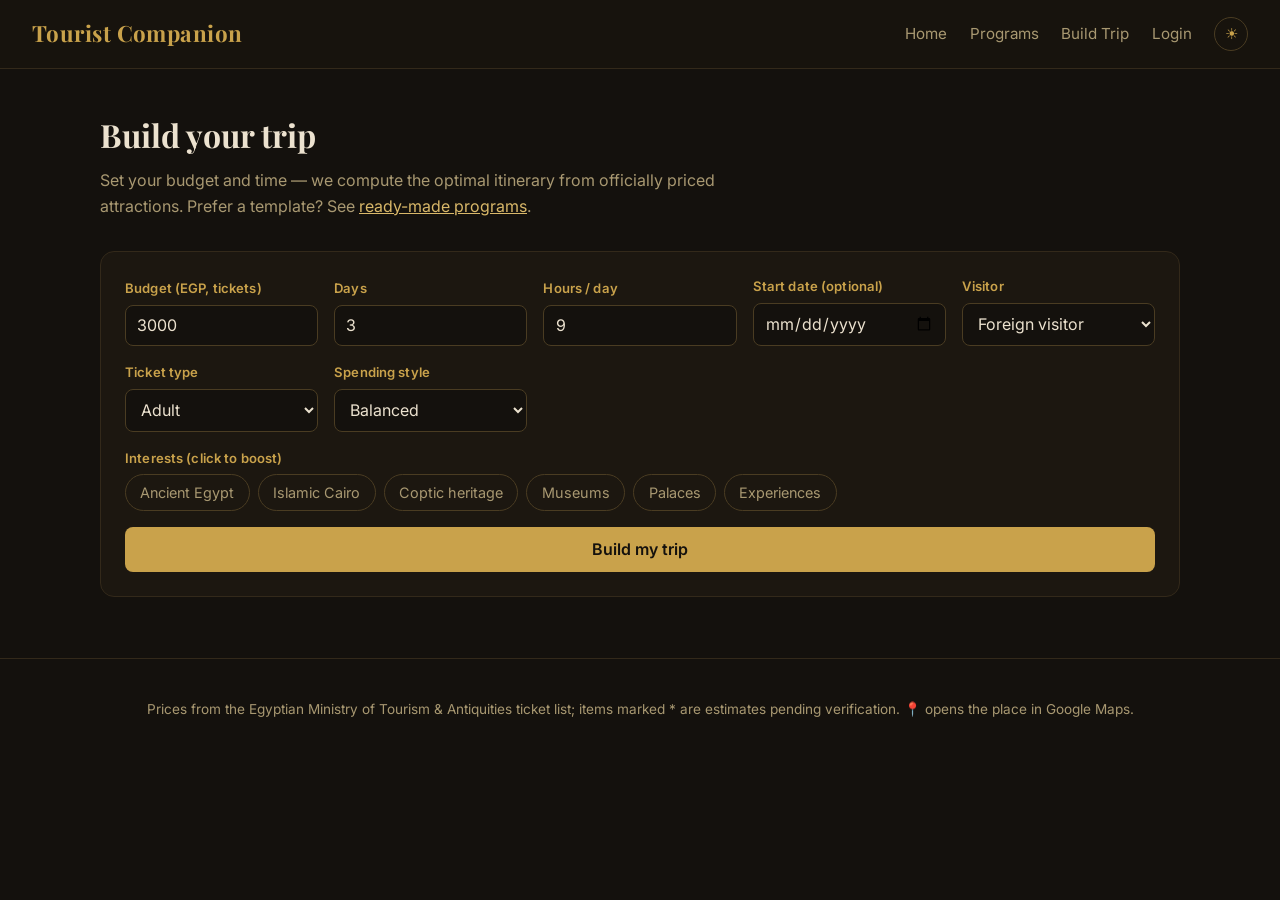
==== commit 2ccfd03e: "Add spend preference: budget-friendly / balanced / premium The solver objective now takes a cost bia" ====
--- a/website/Gradtouristcompanion/build.html
+++ b/website/Gradtouristcompanion/build.html
@@ -51,6 +51,14 @@
           <option value="1">Student</option>
         </select>
       </div>
+      <div>
+        <label for="spend">Spending style</label>
+        <select id="spend" title="How to use your budget">
+          <option value="value">Budget-friendly</option>
+          <option value="balanced" selected>Balanced</option>
+          <option value="premium">Premium (splurge)</option>
+        </select>
+      </div>
       <div style="grid-column: 1 / -1;">
         <label>Interests (click to boost)</label>
         <div class="chips" id="chips">
@@ -108,6 +116,7 @@
       $('hours').value = p.hours_per_day;
       $('tier').value = p.tier;
       $('student').value = p.student ? '1' : '';
+      $('spend').value = p.spend || 'balanced';
       document.querySelectorAll('#chips .chip').forEach(c =>
         c.classList.toggle('on', !!(p.preferences && p.preferences[c.dataset.cat])));
       buildTrip();
@@ -135,6 +144,7 @@
         locked: lockedIds.size ? [...lockedIds] : null,
         excluded: excluded.size ? [...excluded.keys()] : null,
         start_date: $('start-date').value || null,
+        spend: $('spend').value,
       };
 
       try {
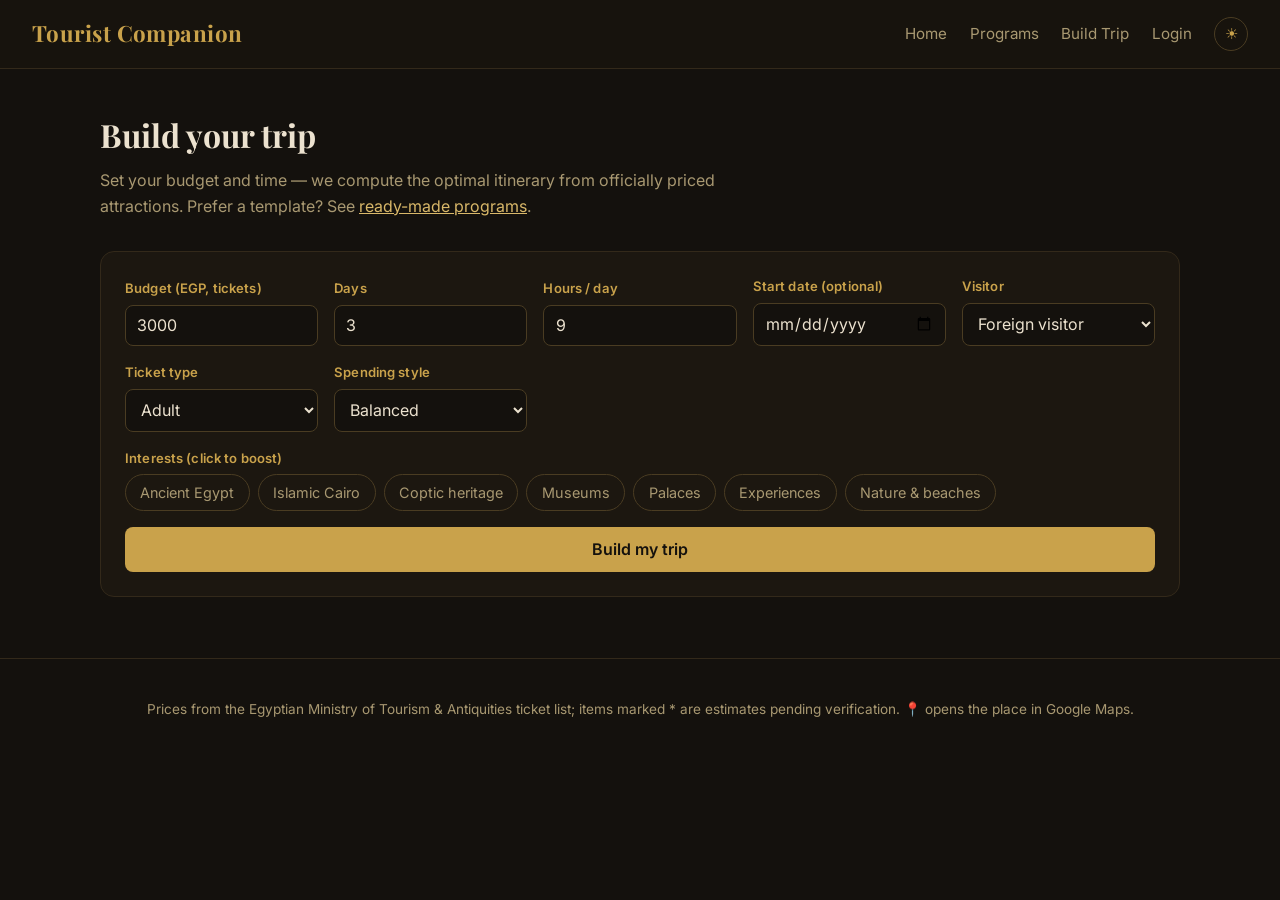
==== commit b30320f5: "Add 28 Red Sea & Sinai places, nature category, coastal presets Expand the dataset from 76 to 104 pl" ====
--- a/website/Gradtouristcompanion/build.html
+++ b/website/Gradtouristcompanion/build.html
@@ -68,6 +68,7 @@
           <span class="chip" data-cat="museum">Museums</span>
           <span class="chip" data-cat="palace">Palaces</span>
           <span class="chip" data-cat="experience">Experiences</span>
+          <span class="chip" data-cat="nature">Nature &amp; beaches</span>
         </div>
       </div>
       <button type="submit" class="btn full">Build my trip</button>
--- a/website/Gradtouristcompanion/css/app.css
+++ b/website/Gradtouristcompanion/css/app.css
@@ -28,20 +28,20 @@
 }
 
 :root[data-theme="light"] {
-  --bg: #faf6ec;
-  --surface: #ffffff;
-  --surface-2: #f4ecd8;
-  --header-bg: #fbf7ee;
-  --border: #e7dcc2;
-  --border-strong: #d8c9a3;
-  --text: #2a2114;
-  --text-muted: #8a7a55;
-  --gold: #b8862f;
-  --gold-strong: #9c6f1e;
+  --bg: #f3e7cb;          /* warm sand — softer than the old bright ivory */
+  --surface: #fbf4e3;
+  --surface-2: #ede0c2;
+  --header-bg: #f8f0dc;
+  --border: #e4d4ad;
+  --border-strong: #d0ba86;
+  --text: #3a2c18;
+  --text-muted: #8a7448;
+  --gold: #b07d24;
+  --gold-strong: #935f14;
   --on-gold: #ffffff;
   --danger: #b0431f;
   --ok: #3b7d2f;
-  --shadow: 0 6px 20px rgba(120, 90, 30, .12);
+  --shadow: 0 6px 20px rgba(120, 90, 30, .14);
 }
 
 * { margin: 0; padding: 0; box-sizing: border-box; }
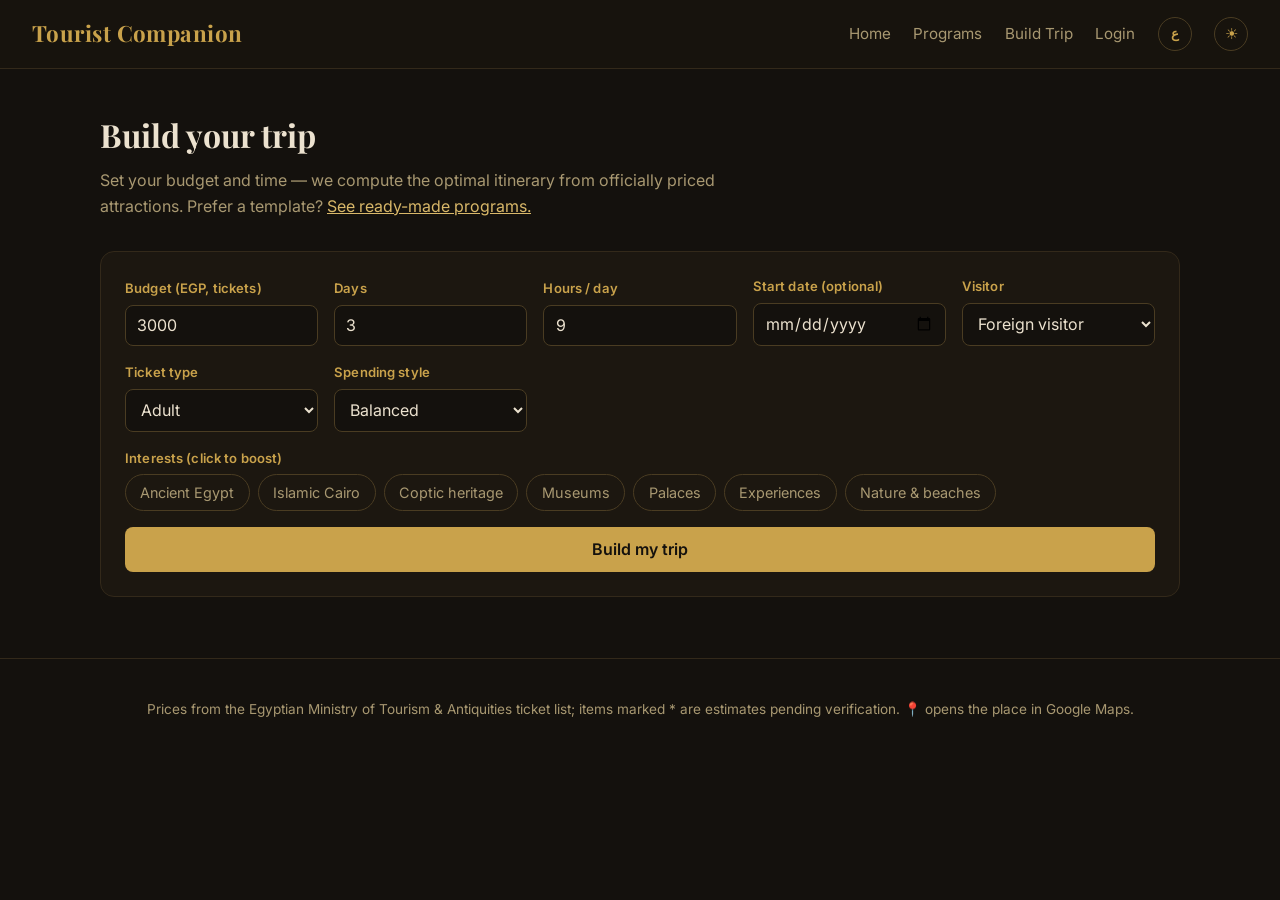
==== commit 2c43261f: "Add Arabic (RTL) localization — interface Full i18n layer (js/i18n.js): English default with an Arab" ====
--- a/website/Gradtouristcompanion/build.html
+++ b/website/Gradtouristcompanion/build.html
@@ -6,72 +6,73 @@
   <title>Build Your Trip — Tourist Companion</title>
   <link rel="icon" href="favicon.png" />
   <script src="js/theme.js"></script>
+  <script src="js/i18n.js"></script>
   <link rel="stylesheet" href="css/app.css" />
 </head>
 <body>
   <header class="app-header">
-    <div class="logo">Tourist Companion</div>
+    <div class="logo" data-i18n="brand">Tourist Companion</div>
     <nav id="nav"></nav>
   </header>
 
   <main>
-    <h1>Build your trip</h1>
-    <p class="subtitle">Set your budget and time — we compute the optimal itinerary
-      from officially priced attractions. Prefer a template?
-      See <a href="programs.html">ready-made programs</a>.</p>
+    <h1 data-i18n="build.h1">Build your trip</h1>
+    <p class="subtitle"><span data-i18n="build.sub">Set your budget and time — we compute the optimal itinerary
+      from officially priced attractions. Prefer a template?</span>
+      <a href="programs.html" data-i18n="build.sub_link">See ready-made programs.</a></p>
 
     <form id="plan-form" class="card grid">
       <div>
-        <label for="budget">Budget (EGP, tickets)</label>
+        <label for="budget" data-i18n="label.budget">Budget (EGP, tickets)</label>
         <input id="budget" type="number" min="1" value="3000" required />
       </div>
       <div>
-        <label for="days">Days</label>
+        <label for="days" data-i18n="label.days">Days</label>
         <input id="days" type="number" min="1" max="14" value="3" required />
       </div>
       <div>
-        <label for="hours">Hours / day</label>
+        <label for="hours" data-i18n="label.hours">Hours / day</label>
         <input id="hours" type="number" min="2" max="16" step="0.5" value="9" required />
       </div>
       <div>
-        <label for="start-date">Start date (optional)</label>
+        <label for="start-date" data-i18n="label.startdate">Start date (optional)</label>
         <input id="start-date" type="date" />
       </div>
       <div>
-        <label for="tier">Visitor</label>
+        <label for="tier" data-i18n="label.visitor">Visitor</label>
         <select id="tier">
-          <option value="foreign">Foreign visitor</option>
-          <option value="egyptian">Egyptian</option>
+          <option value="foreign" data-i18n="opt.foreign">Foreign visitor</option>
+          <option value="egyptian" data-i18n="opt.egyptian">Egyptian</option>
         </select>
       </div>
       <div>
-        <label for="student">Ticket type</label>
+        <label for="student" data-i18n="label.tickettype">Ticket type</label>
         <select id="student">
-          <option value="">Adult</option>
-          <option value="1">Student</option>
+          <option value="" data-i18n="opt.adult">Adult</option>
+          <option value="1" data-i18n="opt.student">Student</option>
         </select>
       </div>
       <div>
-        <label for="spend">Spending style</label>
-        <select id="spend" title="How to use your budget">
-          <option value="value">Budget-friendly</option>
-          <option value="balanced" selected>Balanced</option>
-          <option value="premium">Premium (splurge)</option>
+        <label for="spend" data-i18n="label.spend">Spending style</label>
+        <select id="spend">
+          <option value="value" data-i18n="opt.value">Budget-friendly</option>
+          <option value="balanced" selected data-i18n="opt.balanced">Balanced</option>
+          <option value="premium" data-i18n="opt.premium">Premium (splurge)</option>
         </select>
       </div>
       <div style="grid-column: 1 / -1;">
-        <label>Interests (click to boost)</label>
+        <label data-i18n="label.interests">Interests (click to boost)</label>
         <div class="chips" id="chips">
-          <span class="chip" data-cat="ancient">Ancient Egypt</span>
-          <span class="chip" data-cat="islamic">Islamic Cairo</span>
-          <span class="chip" data-cat="coptic">Coptic heritage</span>
-          <span class="chip" data-cat="museum">Museums</span>
-          <span class="chip" data-cat="palace">Palaces</span>
-          <span class="chip" data-cat="experience">Experiences</span>
-          <span class="chip" data-cat="nature">Nature &amp; beaches</span>
+          <span class="chip" data-cat="ancient" data-i18n="chip.ancient">Ancient Egypt</span>
+          <span class="chip" data-cat="islamic" data-i18n="chip.islamic">Islamic Cairo</span>
+          <span class="chip" data-cat="coptic" data-i18n="chip.coptic">Coptic heritage</span>
+          <span class="chip" data-cat="museum" data-i18n="chip.museum">Museums</span>
+          <span class="chip" data-cat="palace" data-i18n="chip.palace">Palaces</span>
+          <span class="chip" data-cat="experience" data-i18n="chip.experience">Experiences</span>
+          <span class="chip" data-cat="nature" data-i18n="chip.nature">Nature &amp; beaches</span>
         </div>
       </div>
-      <button type="submit" class="btn full">Build my trip</button>
+      <button type="submit" class="btn full" data-i18n="build.submit">Build my trip</button>
     </form>
 
     <div class="constraint-chips" id="constraints"></div>
@@ -79,12 +80,13 @@
     <div id="result"></div>
   </main>
 
-  <footer class="app-footer">Prices from the Egyptian Ministry of Tourism &amp; Antiquities
+  <footer class="app-footer"><span data-i18n="build.footer">Prices from the Egyptian Ministry of Tourism &amp; Antiquities
     ticket list; items marked * are estimates pending verification.
-    📍 opens the place in Google Maps.</footer>
+    📍 opens the place in Google Maps.</span></footer>
 
   <script src="js/auth.js"></script>
   <script src="js/itinerary.js"></script>
+  <script src="js/map.js"></script>
   <script>
     let me = null;
     let lastPlan = null;
@@ -129,7 +131,7 @@
     async function buildTrip() {
       const status = $('status');
       status.className = '';
-      status.textContent = 'Computing your optimal itinerary…';
+      status.textContent = t('status.computing');
 
       const preferences = {};
       document.querySelectorAll('#chips .chip.on').forEach(c => preferences[c.dataset.cat] = 2);
@@ -171,28 +173,30 @@
     function render() {
       const plan = lastPlan;
       const saveUi = me
-        ? '<button class="btn secondary" onclick="saveTrip()">Save this trip</button>'
-        : '<a href="Login.html" style="color:#fff;text-decoration:underline;">Log in to save</a>';
+        ? `<button class="btn secondary" onclick="saveTrip()">${t('btn.save_trip')}</button>`
+        : `<a href="Login.html" style="color:#fff;text-decoration:underline;">${t('btn.login_to_save')}</a>`;
       $('result').innerHTML = `
         <div class="summary">
-          <div><b>${plan.total_places}</b> places</div>
+          <div><b>${plan.total_places}</b> ${t('summary.places')}</div>
           <div><b><span data-egp="${plan.total_cost}">${Currency.fmt(plan.total_cost)}</span></b>
-            of <span data-egp="${plan.params.budget}">${Currency.fmt(plan.params.budget)}</span> budget</div>
-          <div><b>${plan.days.length}</b> day${plan.days.length > 1 ? 's' : ''}</div>
+            ${t('summary.of')} <span data-egp="${plan.params.budget}">${Currency.fmt(plan.params.budget)}</span> ${t('summary.budget')}</div>
+          <div><b>${plan.days.length}</b> ${tPlural(plan.days.length)}</div>
           <span class="spacer"></span>${saveUi}
         </div>
         <div class="toolbar no-print">
-          <button class="btn secondary" onclick="window.print()">Print / PDF</button>
+          <button class="btn secondary" onclick="window.print()">${t('btn.print')}</button>
           <button class="btn secondary" onclick="downloadIcs(lastPlan, presetName || 'My Egypt Trip')">
-            Add to calendar (.ics)</button>
-          <label for="currency" style="margin:0 0 0 auto;">Currency</label>
+            ${t('btn.ics')}</button>
+          <label for="currency" style="margin:0 0 0 auto;">${t('label.currency')}</label>
           <select id="currency">
             <option>EGP</option><option>USD</option><option>EUR</option><option>GBP</option>
           </select>
         </div>
+        <div id="trip-map" class="trip-map no-print"></div>
         <div id="days-container"></div>`;
       renderItinerary($('days-container'), plan,
         { interactive: { lockedIds, ns: 'TC' } });
+      if (window.TripMap) TripMap.render($('trip-map'), plan);
       Currency.init($('currency'));
       renderConstraints();
     }
@@ -208,7 +212,7 @@
           onclick="TC.restore('${id}')">✕ ${escapeHtml(name)}</span>`);
       }
       if (bits.length) {
-        bits.push('<a href="#" onclick="TC.reset();return false;">reset all</a>');
+        bits.push(`<a href="#" onclick="TC.reset();return false;">${t('reset.all')}</a>`);
       }
       $('constraints').innerHTML = bits.join(' ');
     }
@@ -245,11 +249,14 @@
       },
     };
 
+    // re-render the current plan in the new language when it switches
+    document.addEventListener('langchange', () => { if (lastPlan) render(); });
+
     // --- saving ------------------------------------------------------------
     async function saveTrip() {
       if (!lastPlan) return;
       const defaultName = presetName || `${lastParams.days}-day trip (${lastParams.budget} EGP)`;
-      const name = prompt('Name this trip:', defaultName);
+      const name = prompt(t('prompt.name_trip'), defaultName);
       if (!name) return;
       const status = $('status');
       try {
@@ -258,9 +265,9 @@
           headers: { 'Content-Type': 'application/json' },
           body: JSON.stringify({ name, params: lastParams, plan: lastPlan }),
         });
-        if (!res.ok) throw new Error('Could not save (are you still logged in?)');
+        if (!res.ok) throw new Error(t('save.fail'));
         status.className = 'ok';
-        status.innerHTML = 'Trip saved — see <a href="mytrips.html">My Trips</a>.';
+        status.innerHTML = `${t('save.ok')} <a href="mytrips.html">${t('nav.mytrips')}</a>.`;
       } catch (err) {
         status.className = 'error';
         status.textContent = err.message;
--- a/website/Gradtouristcompanion/css/app.css
+++ b/website/Gradtouristcompanion/css/app.css
@@ -3,6 +3,7 @@
    Every colour is a token so the two themes share one set of components. */
 
 @import url('https://fonts.googleapis.com/css2?family=Inter:wght@400;500;600;700&family=Playfair+Display:wght@500;600;700&display=swap');
+@import url('https://fonts.googleapis.com/css2?family=Cairo:wght@400;500;600;700&family=El+Messiri:wght@500;600;700&display=swap');
 
 :root {
   --bg: #14110d;
@@ -77,7 +78,7 @@
 header.app-header a:hover { color: var(--gold); }
 header.app-header .user { color: var(--gold); font-weight: 600; }
 
-.theme-toggle {
+.theme-toggle, .lang-toggle {
   background: transparent;
   border: 1px solid var(--border-strong);
   color: var(--gold);
@@ -87,7 +88,8 @@
   font-size: 15px;
   line-height: 1;
 }
-.theme-toggle:hover { border-color: var(--gold); }
+.lang-toggle { font-size: 13px; font-weight: 600; }
+.theme-toggle:hover, .lang-toggle:hover { border-color: var(--gold); }
 
 main { max-width: var(--maxw); margin: 2.5rem auto; padding: 0 1.25rem; }
 h1 { font-size: 2rem; margin-bottom: .5rem; color: var(--text); }
@@ -336,6 +338,22 @@
   .hero h1 { font-size: 2.2rem; }
 }
 
+/* --- Arabic / RTL --- */
+html[lang="ar"] {
+  --font-head: 'El Messiri', 'Playfair Display', serif;
+  --font-body: 'Cairo', 'Segoe UI', system-ui, sans-serif;
+}
+/* keep numeric fields (times, prices, stat figures) left-to-right in RTL */
+[dir="rtl"] .stop .time, [dir="rtl"] .stop .price,
+[dir="rtl"] .p-meta, [dir="rtl"] .strip .stat b { direction: ltr; }
+[dir="rtl"] .hero .inner { text-align: right; }
+/* the toolbar spacer uses an inline margin-left:auto — flip it for RTL */
+[dir="rtl"] .toolbar label[for="currency"] { margin: 0 auto 0 0 !important; }
+
+/* --- interactive trip map --- */
+.trip-map { height: 380px; width: 100%; border: 1px solid var(--border); border-radius: var(--radius-lg); margin: 1.2rem 0; background: var(--surface-2); }
+@media (max-width: 760px) { .trip-map { height: 300px; } }
+
 /* --- print (Save as PDF) --- */
 @media print {
   header.app-header, footer.app-footer, form, .toolbar, .programs, .hero,
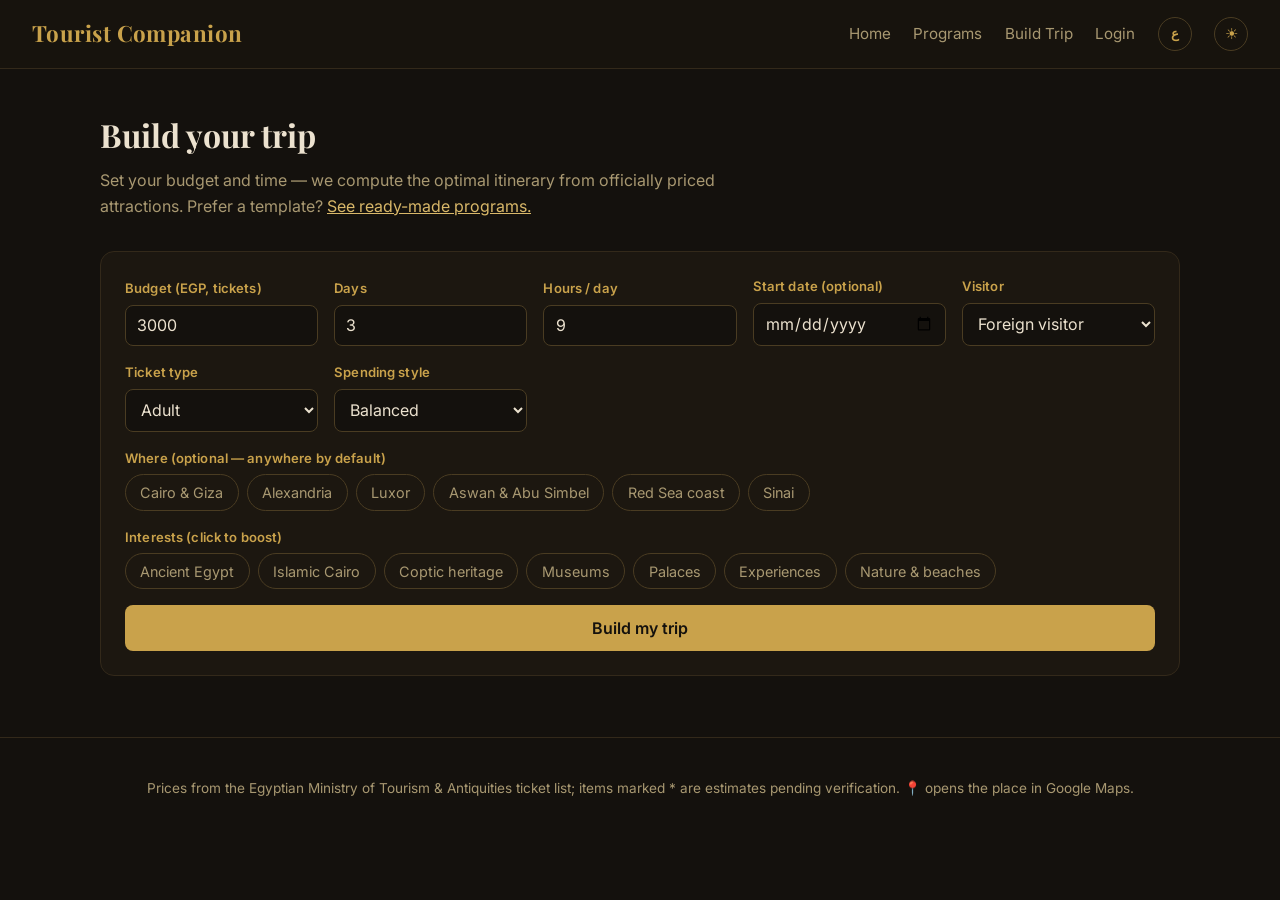
==== commit c3636abd: "Make selections geographically coherent; add region picker to build page Fixes the scattered-trip bu" ====
--- a/website/Gradtouristcompanion/build.html
+++ b/website/Gradtouristcompanion/build.html
@@ -61,6 +61,17 @@
         </select>
       </div>
       <div style="grid-column: 1 / -1;">
+        <label data-i18n="label.where">Where (optional — anywhere by default)</label>
+        <div class="chips" id="regions">
+          <span class="chip" data-cities="Cairo|Giza" data-i18n="region.cairo">Cairo &amp; Giza</span>
+          <span class="chip" data-cities="Alexandria" data-i18n="region.alex">Alexandria</span>
+          <span class="chip" data-cities="Luxor" data-i18n="region.luxor">Luxor</span>
+          <span class="chip" data-cities="Aswan|Abu Simbel|Kom Ombo|Edfu" data-i18n="region.aswan">Aswan &amp; Abu Simbel</span>
+          <span class="chip" data-cities="Hurghada|El Quseir|Ain Sokhna" data-i18n="region.redsea">Red Sea coast</span>
+          <span class="chip" data-cities="Sharm el-Sheikh|Dahab|Nuweiba|Taba|Saint Catherine" data-i18n="region.sinai">Sinai</span>
+        </div>
+      </div>
+      <div style="grid-column: 1 / -1;">
         <label data-i18n="label.interests">Interests (click to boost)</label>
         <div class="chips" id="chips">
           <span class="chip" data-cat="ancient" data-i18n="chip.ancient">Ancient Egypt</span>
@@ -103,6 +114,23 @@
     $('chips').addEventListener('click', e => {
       if (e.target.classList.contains('chip')) e.target.classList.toggle('on');
     });
+
+    // region chips: once the user touches them, they take over from any preset
+    let regionTouched = false;
+    $('regions').addEventListener('click', e => {
+      if (!e.target.classList.contains('chip')) return;
+      e.target.classList.toggle('on');
+      regionTouched = true;
+    });
+
+    function selectedCities() {
+      const on = [...document.querySelectorAll('#regions .chip.on')];
+      if (regionTouched) {
+        const cities = on.flatMap(c => c.dataset.cities.split('|'));
+        return cities.length ? cities : null;   // none selected = anywhere
+      }
+      return presetCities;                       // deep-linked preset scope
+    }
 
     // deep link support: build.html?preset=<id> (from Programs / homepage)
     (async () => {
@@ -130,6 +158,8 @@
 
     async function buildTrip() {
       const status = $('status');
+      const submitBtn = document.querySelector('#plan-form button[type="submit"]');
+      submitBtn.disabled = true;
       status.className = '';
       status.textContent = t('status.computing');
 
@@ -143,7 +173,7 @@
         tier: $('tier').value,
         student: !!$('student').value,
         preferences: Object.keys(preferences).length ? preferences : null,
-        cities: presetCities,
+        cities: selectedCities(),
         locked: lockedIds.size ? [...lockedIds] : null,
         excluded: excluded.size ? [...excluded.keys()] : null,
         start_date: $('start-date').value || null,
@@ -167,6 +197,8 @@
       } catch (err) {
         status.className = 'error';
         status.textContent = err.message;
+      } finally {
+        submitBtn.disabled = false;
       }
     }
 
@@ -183,6 +215,10 @@
           <div><b>${plan.days.length}</b> ${tPlural(plan.days.length)}</div>
           <span class="spacer"></span>${saveUi}
         </div>
+        ${plan.days.length < lastParams.days
+          ? `<p class="warn no-print">${t('note.fewer_days')
+              .replace('{n}', plan.days.length).replace('{m}', lastParams.days)}</p>`
+          : ''}
         <div class="toolbar no-print">
           <button class="btn secondary" onclick="window.print()">${t('btn.print')}</button>
           <button class="btn secondary" onclick="downloadIcs(lastPlan, presetName || 'My Egypt Trip')">
--- a/website/Gradtouristcompanion/css/app.css
+++ b/website/Gradtouristcompanion/css/app.css
@@ -338,6 +338,18 @@
   .hero h1 { font-size: 2.2rem; }
 }
 
+/* --- admin dashboard --- */
+.admin-strip { margin-bottom: 1.5rem; }
+.admin-h2 { font-family: var(--font-head); color: var(--text); margin: 2rem 0 .8rem; font-size: 1.4rem; }
+.table-card { padding: 0; overflow-x: auto; }
+.admin-table { width: 100%; border-collapse: collapse; font-size: .92rem; }
+.admin-table th, .admin-table td { padding: .65rem .9rem; text-align: start; white-space: nowrap; }
+.admin-table th { color: var(--gold); font-weight: 600; border-bottom: 1px solid var(--border-strong); }
+.admin-table td { border-bottom: 1px solid var(--border); color: var(--text); }
+.admin-table tr:last-child td { border-bottom: none; }
+.badge { background: var(--gold); color: var(--on-gold); border-radius: 20px; padding: .1rem .6rem; font-size: .78rem; font-weight: 600; }
+.btn.sm { padding: .25rem .7rem; font-size: .82rem; }
+
 /* --- Arabic / RTL --- */
 html[lang="ar"] {
   --font-head: 'El Messiri', 'Playfair Display', serif;
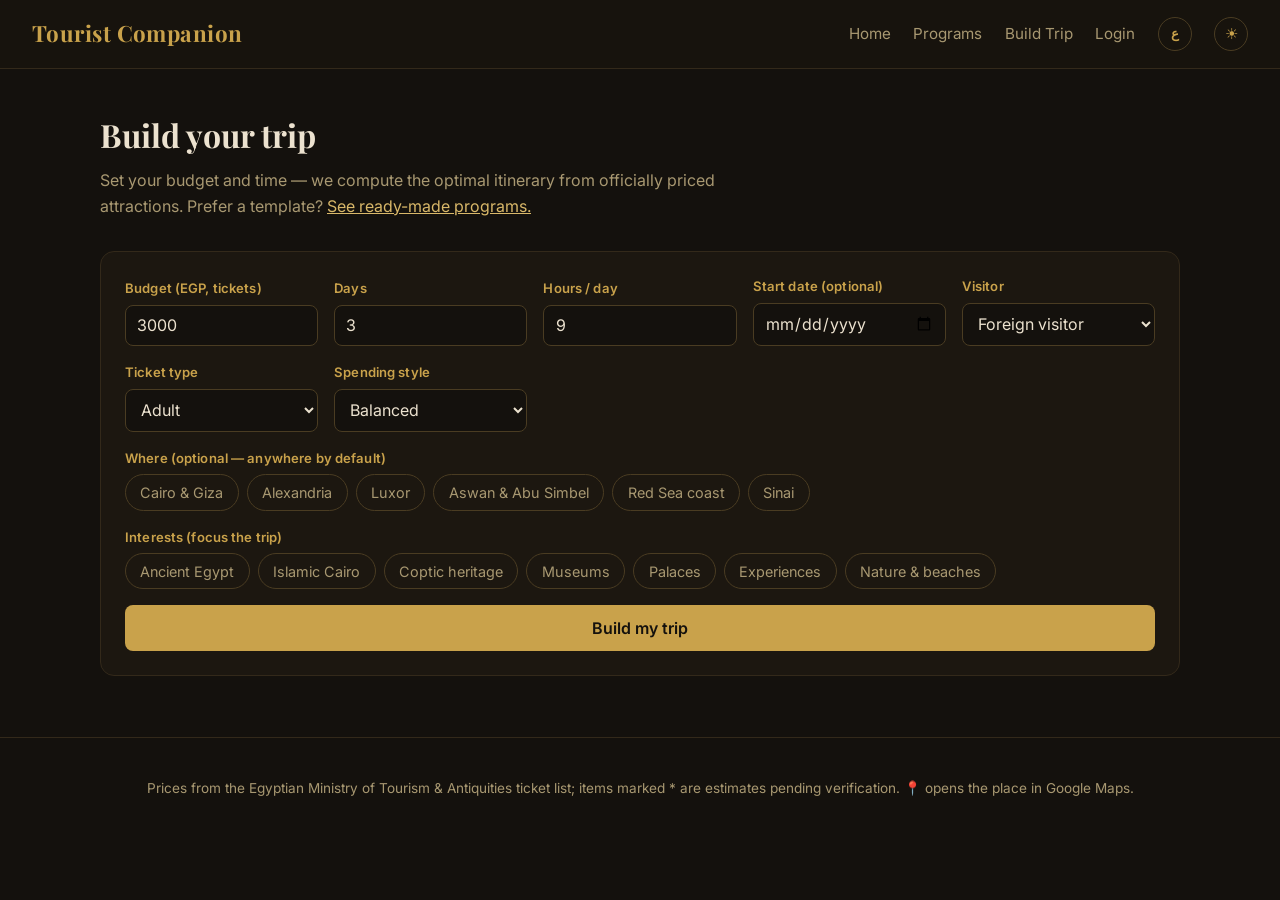
==== commit 834b3f2d: "Group interests into themes; keep hand-edits from reshuffling the plan Theme grouping (nature trips " ====
--- a/website/Gradtouristcompanion/build.html
+++ b/website/Gradtouristcompanion/build.html
@@ -156,7 +156,9 @@
     // --- planning ----------------------------------------------------------
     $('plan-form').addEventListener('submit', e => { e.preventDefault(); buildTrip(); });
 
-    async function buildTrip() {
+    // pinCurrent: hand-edits (✕ / restore) keep the rest of the visible plan
+    // stable and only fill the gap — a fresh "Build my trip" re-optimizes all.
+    async function buildTrip(pinCurrent = false, pinAlso = null) {
       const status = $('status');
       const submitBtn = document.querySelector('#plan-form button[type="submit"]');
       submitBtn.disabled = true;
@@ -165,6 +167,14 @@
 
       const preferences = {};
       document.querySelectorAll('#chips .chip.on').forEach(c => preferences[c.dataset.cat] = 2);
+
+      const locked = new Set(lockedIds);
+      if (pinCurrent && lastPlan) {
+        for (const d of lastPlan.days) {
+          for (const s of d.stops) if (!excluded.has(s.id)) locked.add(s.id);
+        }
+        if (pinAlso) locked.add(pinAlso);
+      }
 
       lastParams = {
         budget: +$('budget').value,
@@ -174,7 +184,7 @@
         student: !!$('student').value,
         preferences: Object.keys(preferences).length ? preferences : null,
         cities: selectedCities(),
-        locked: lockedIds.size ? [...lockedIds] : null,
+        locked: locked.size ? [...locked] : null,
         excluded: excluded.size ? [...excluded.keys()] : null,
         start_date: $('start-date').value || null,
         spend: $('spend').value,
@@ -195,6 +205,7 @@
         render();
         status.textContent = '';
       } catch (err) {
+        if (pinCurrent) return buildTrip(false);  // pins infeasible — replan fresh
         status.className = 'error';
         status.textContent = err.message;
       } finally {
@@ -272,11 +283,11 @@
       removeStop(id) {
         excluded.set(id, stopName(id));
         lockedIds.delete(id);
-        buildTrip();
+        buildTrip(true);       // keep the rest of the plan as-is
       },
       restore(id) {
         excluded.delete(id);
-        buildTrip();
+        buildTrip(true, id);   // bring it back without reshuffling the rest
       },
       reset() {
         excluded.clear();
